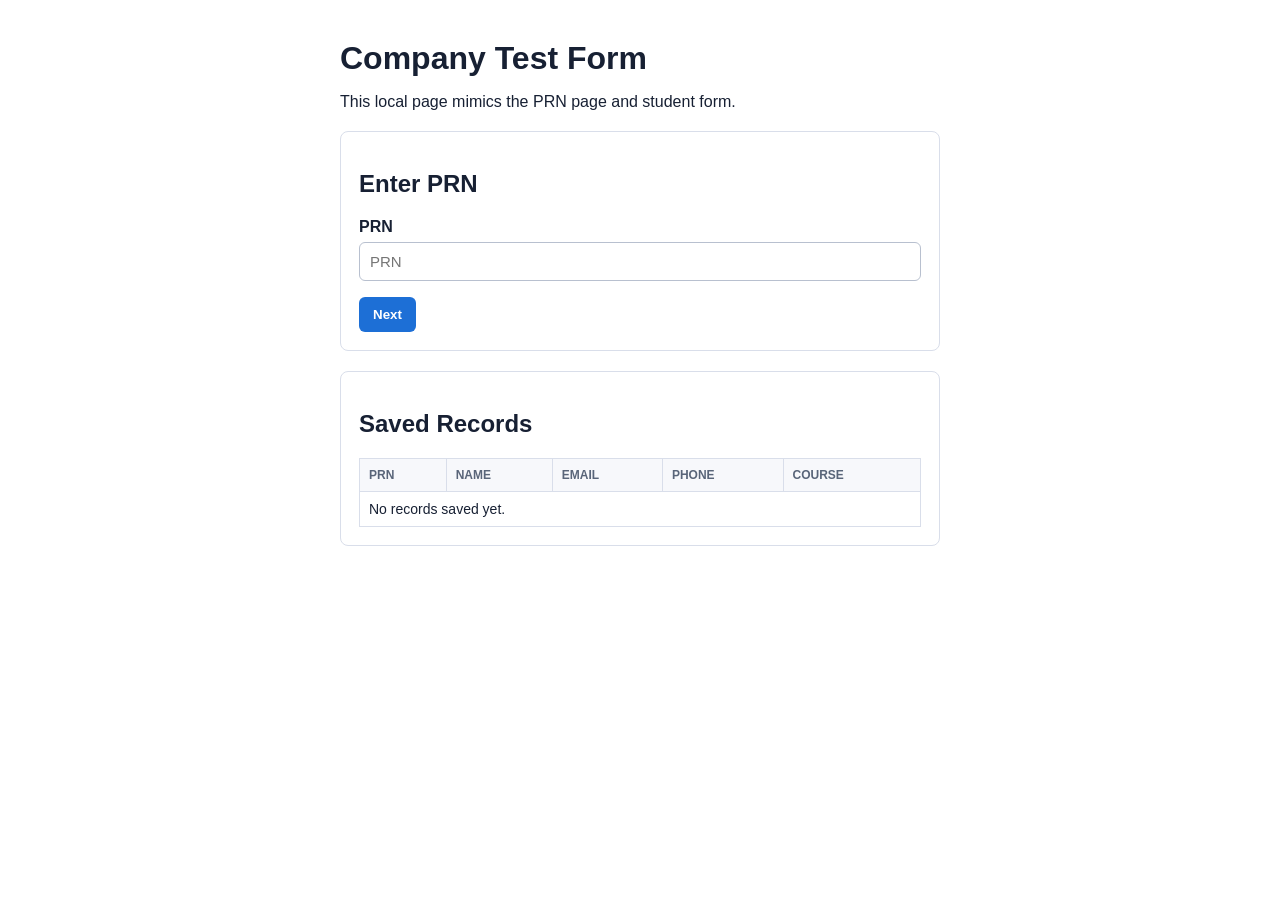
==== index.html @ e7776356 "Build FormBot automation workflow" ====
<!DOCTYPE html>
<html>
<head>
    <meta charset="UTF-8">
    <title>FormBot Test Site</title>
    <style>
        * {
            box-sizing: border-box;
        }

        body {
            max-width: 640px;
            margin: 40px auto;
            padding: 0 20px;
            color: #172033;
            font-family: Arial, sans-serif;
        }

        h1 {
            margin-bottom: 8px;
        }

        .panel {
            margin-top: 20px;
            padding: 18px;
            border: 1px solid #d9deea;
            border-radius: 8px;
            background: #ffffff;
        }

        label {
            display: block;
            margin-top: 12px;
            font-weight: 700;
        }

        input {
            width: 100%;
            margin-top: 6px;
            padding: 10px;
            border: 1px solid #b8c0cf;
            border-radius: 6px;
            font-size: 15px;
        }

        button {
            margin-top: 16px;
            padding: 10px 14px;
            border: 0;
            border-radius: 6px;
            color: #ffffff;
            background: #1d6fd6;
            font-weight: 700;
            cursor: pointer;
        }

        .success {
            margin-top: 14px;
            padding: 10px;
            border-radius: 6px;
            color: #155724;
            background: #d4edda;
        }

        .loading {
            margin-top: 14px;
            color: #596579;
            font-weight: 700;
        }

        table {
            width: 100%;
            margin-top: 14px;
            border-collapse: collapse;
            background: #ffffff;
        }

        th,
        td {
            padding: 9px;
            border: 1px solid #d9deea;
            text-align: left;
            font-size: 14px;
        }

        th {
            color: #596579;
            background: #f7f8fb;
            font-size: 12px;
            text-transform: uppercase;
        }
    </style>
</head>
<body>
    <h1>Company Test Form</h1>
    <p>This local page mimics the PRN page and student form.</p>

    <main id="app"></main>

    <section class="panel">
        <h2>Saved Records</h2>
        <table>
            <thead>
                <tr>
                    <th>PRN</th>
                    <th>Name</th>
                    <th>Email</th>
                    <th>Phone</th>
                    <th>Course</th>
                </tr>
            </thead>
            <tbody id="savedRecords">
                <tr>
                    <td colspan="5">No records saved yet.</td>
                </tr>
            </tbody>
        </table>
    </section>

    <script>
        const app = document.getElementById("app");
        const savedRecordsElement = document.getElementById("savedRecords");
        const savedRecords = [];

        function renderSavedRecords() {
            if (savedRecords.length === 0) {
                savedRecordsElement.innerHTML = `
                    <tr>
                        <td colspan="5">No records saved yet.</td>
                    </tr>
                `;
                return;
            }

            savedRecordsElement.innerHTML = savedRecords.map((record) => `
                <tr>
                    <td>${record.PRN}</td>
                    <td>${record.Name}</td>
                    <td>${record.Email}</td>
                    <td>${record.Phone}</td>
                    <td>${record.Course}</td>
                </tr>
            `).join("");
        }

        function addSavedRecord(prn) {
            savedRecords.push({
                PRN: prn,
                Name: document.getElementById("Name").value,
                Email: document.getElementById("Email").value,
                Phone: document.getElementById("Phone").value,
                Course: document.getElementById("Course").value
            });

            renderSavedRecords();
        }

        function renderPrnPage() {
            app.innerHTML = `
                <section class="panel">
                    <h2>Enter PRN</h2>
                    <label for="prn">PRN</label>
                    <input id="prn" name="PRN" placeholder="PRN" autocomplete="off">
                    <button id="next">Next</button>
                    <div id="prnMessage"></div>
                </section>
            `;

            const prnInput = document.getElementById("prn");
            const nextButton = document.getElementById("next");

            function openStudentForm() {
                const prn = prnInput.value.trim();

                if (!prn) {
                    return;
                }

                nextButton.disabled = true;
                document.getElementById("prnMessage").innerHTML =
                    `<div class="loading">Loading form for ${prn}...</div>`;

                setTimeout(() => {
                    history.pushState({ page: "form" }, "", "#form");
                    renderStudentForm(prn);
                }, 900);
            }

            nextButton.addEventListener("click", openStudentForm);
            prnInput.addEventListener("keydown", (event) => {
                if (event.key === "Enter") {
                    event.preventDefault();
                    openStudentForm();
                }
            });
        }

        function renderStudentForm(prn) {
            app.innerHTML = `
                <section class="panel">
                    <h2>Student Form</h2>
                    <p>Loaded PRN: <strong>${prn}</strong></p>

                    <label for="Name">Name</label>
                    <input id="Name" name="Name" placeholder="Name">

                    <label for="Email">Email</label>
                    <input id="Email" name="Email" placeholder="Email">

                    <label for="Phone">Phone</label>
                    <input id="Phone" name="Phone" placeholder="Phone">

                    <label for="Course">Course</label>
                    <input id="Course" name="Course" placeholder="Course">

                    <label for="ReadonlyExample">Readonly Field</label>
                    <input id="ReadonlyExample" name="ReadonlyExample" value="FormBot should skip this" readonly>

                    <button id="save">Save</button>
                    <div id="message"></div>
                </section>
            `;

            document.getElementById("save").addEventListener("click", () => {
                const saveButton = document.getElementById("save");

                saveButton.disabled = true;
                saveButton.innerText = "Saving...";
                document.getElementById("message").innerHTML =
                    `<div class="loading">Saving ${prn}...</div>`;

                setTimeout(() => {
                    addSavedRecord(prn);
                    document.getElementById("message").innerHTML =
                        `<div class="success">Saved ${prn}</div>`;
                }, 900);
            });
        }

        window.addEventListener("popstate", () => {
            renderPrnPage();
        });

        renderPrnPage();
    </script>
</body>
</html>
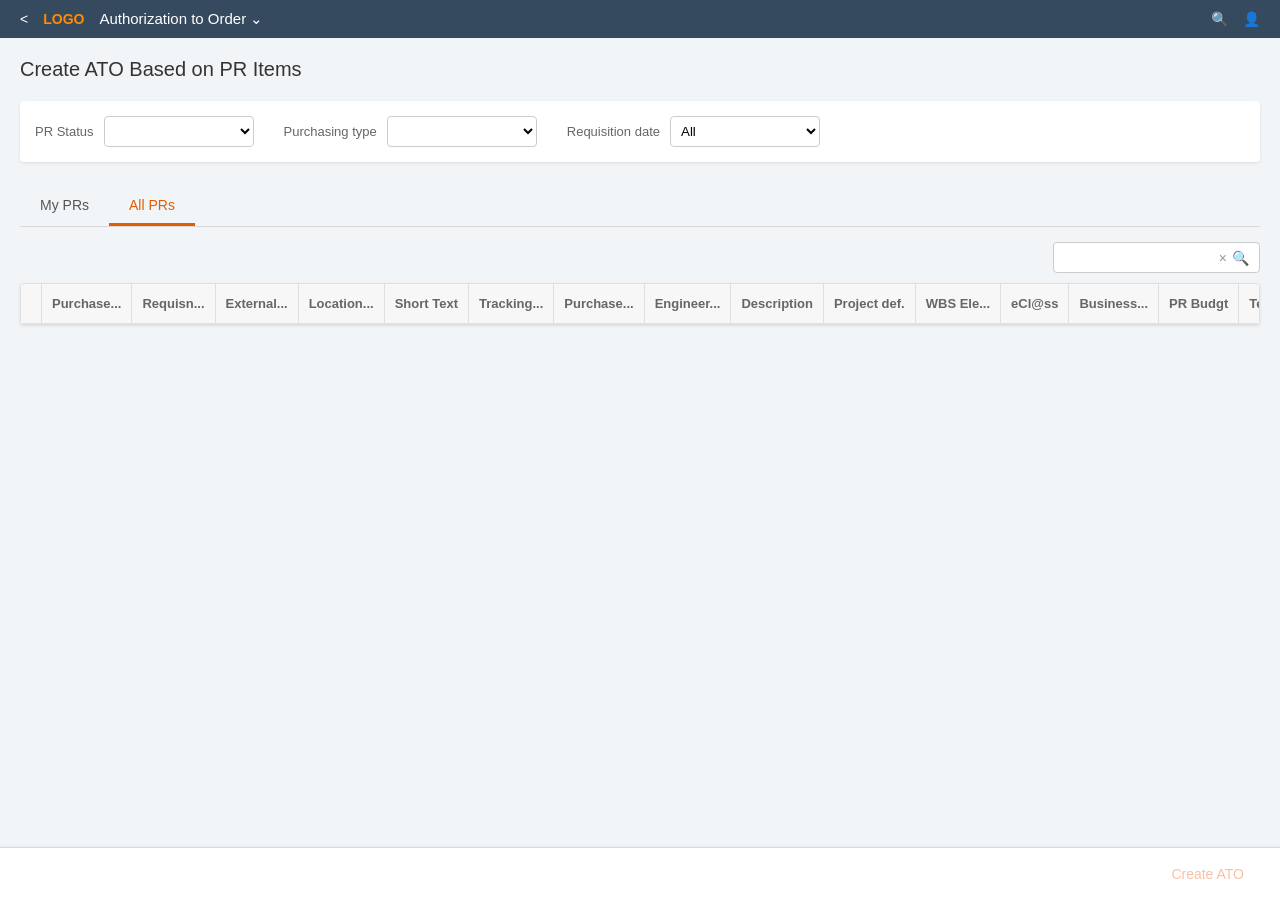
==== commit 417c677d: "Add info reference file and update index.html" ====
--- a/index.html
+++ b/index.html
@@ -1,247 +1,344 @@
 <!DOCTYPE html>
-<html>
+<html lang="en">
 <head>
     <meta charset="UTF-8">
-    <title>FormBot Test Site</title>
+    <meta name="viewport" content="width=device-width, initial-scale=1.0">
+    <title>Authorization to Order</title>
     <style>
         * {
             box-sizing: border-box;
+            margin: 0;
+            padding: 0;
+            font-family: 'Segoe UI', Tahoma, Geneva, Verdana, sans-serif;
         }
 
         body {
-            max-width: 640px;
-            margin: 40px auto;
-            padding: 0 20px;
-            color: #172033;
-            font-family: Arial, sans-serif;
-        }
-
-        h1 {
-            margin-bottom: 8px;
-        }
-
-        .panel {
-            margin-top: 20px;
-            padding: 18px;
-            border: 1px solid #d9deea;
-            border-radius: 8px;
+            background-color: #f2f5f8; /* Light blue-grey background */
+            color: #333;
+            font-size: 14px;
+            padding-bottom: 60px; /* Space for footer */
+        }
+
+        /* Header */
+        header {
+            background-color: #354a5f;
+            color: white;
+            padding: 10px 20px;
+            display: flex;
+            align-items: center;
+            justify-content: space-between;
+        }
+
+        .header-left, .header-right {
+            display: flex;
+            align-items: center;
+            gap: 15px;
+        }
+
+        .header-title {
+            font-size: 15px;
+            font-weight: normal;
+        }
+
+        /* Page Content */
+        .page-content {
+            padding: 20px;
+        }
+
+        .page-title {
+            font-size: 20px;
+            font-weight: normal;
+            margin-bottom: 20px;
+            color: #333;
+        }
+
+        /* Filters */
+        .filters {
+            display: flex;
+            gap: 30px;
+            margin-bottom: 25px;
+            padding: 15px;
             background: #ffffff;
-        }
-
-        label {
-            display: block;
-            margin-top: 12px;
-            font-weight: 700;
-        }
-
-        input {
-            width: 100%;
-            margin-top: 6px;
-            padding: 10px;
-            border: 1px solid #b8c0cf;
-            border-radius: 6px;
-            font-size: 15px;
-        }
-
-        button {
-            margin-top: 16px;
-            padding: 10px 14px;
-            border: 0;
-            border-radius: 6px;
-            color: #ffffff;
-            background: #1d6fd6;
-            font-weight: 700;
+            border-radius: 4px;
+            box-shadow: 0 1px 3px rgba(0,0,0,0.1);
+        }
+
+        .filter-group {
+            display: flex;
+            align-items: center;
+            gap: 10px;
+        }
+
+        .filter-group label {
+            color: #666;
+            font-size: 13px;
+        }
+
+        .filter-group select {
+            padding: 6px;
+            border: 1px solid #ccc;
+            border-radius: 4px;
+            min-width: 150px;
+            background: #fff;
+        }
+
+        /* Tabs */
+        .tabs {
+            display: flex;
+            border-bottom: 1px solid #d9d9d9;
+            margin-bottom: 15px;
+        }
+
+        .tab {
+            padding: 10px 20px;
             cursor: pointer;
-        }
-
-        .success {
-            margin-top: 14px;
-            padding: 10px;
-            border-radius: 6px;
-            color: #155724;
-            background: #d4edda;
-        }
-
-        .loading {
-            margin-top: 14px;
-            color: #596579;
-            font-weight: 700;
+            color: #555;
+            font-weight: 500;
+        }
+
+        .tab.active {
+            color: #e55c00;
+            border-bottom: 3px solid #e55c00;
+        }
+
+        /* Toolbar */
+        .toolbar {
+            display: flex;
+            justify-content: flex-end;
+            margin-bottom: 10px;
+        }
+
+        .search-box {
+            display: flex;
+            align-items: center;
+            border: 1px solid #ccc;
+            border-radius: 4px;
+            background: white;
+            padding: 2px 10px;
+        }
+
+        .search-box input {
+            border: none;
+            outline: none;
+            padding: 5px;
+            width: 150px;
+        }
+
+        .search-box .clear, .search-box .icon {
+            cursor: pointer;
+            color: #999;
+            margin-left: 5px;
+        }
+
+        /* Table */
+        .table-container {
+            background: white;
+            border: 1px solid #e0e0e0;
+            border-radius: 4px;
+            overflow-x: auto;
+            box-shadow: 0 1px 3px rgba(0,0,0,0.1);
         }
 
         table {
             width: 100%;
-            margin-top: 14px;
             border-collapse: collapse;
+            white-space: nowrap;
+        }
+
+        th, td {
+            padding: 12px 10px;
+            border-bottom: 1px solid #e0e0e0;
+            border-right: 1px solid #e0e0e0;
+            text-align: left;
+            font-size: 13px;
+        }
+
+        th {
+            background-color: #f7f7f7;
+            color: #666;
+            font-weight: 600;
+        }
+
+        th:last-child, td:last-child {
+            border-right: none;
+        }
+
+        .checkbox {
+            width: 16px;
+            height: 16px;
+        }
+
+        /* Footer */
+        .footer {
+            position: fixed;
+            bottom: 0;
+            left: 0;
+            right: 0;
             background: #ffffff;
-        }
-
-        th,
-        td {
-            padding: 9px;
-            border: 1px solid #d9deea;
-            text-align: left;
+            padding: 10px 20px;
+            border-top: 1px solid #d9d9d9;
+            display: flex;
+            justify-content: flex-end;
+            box-shadow: 0 -1px 3px rgba(0,0,0,0.05);
+        }
+
+        .btn-create {
+            background-color: transparent;
+            color: #e55c00;
+            border: none;
+            padding: 8px 16px;
             font-size: 14px;
-        }
-
-        th {
-            color: #596579;
-            background: #f7f8fb;
-            font-size: 12px;
-            text-transform: uppercase;
+            cursor: pointer;
+        }
+
+        .btn-create:disabled {
+            color: #f9c0a6;
+            cursor: not-allowed;
         }
     </style>
 </head>
 <body>
-    <h1>Company Test Form</h1>
-    <p>This local page mimics the PRN page and student form.</p>
-
-    <main id="app"></main>
-
-    <section class="panel">
-        <h2>Saved Records</h2>
-        <table>
-            <thead>
-                <tr>
-                    <th>PRN</th>
-                    <th>Name</th>
-                    <th>Email</th>
-                    <th>Phone</th>
-                    <th>Course</th>
-                </tr>
-            </thead>
-            <tbody id="savedRecords">
-                <tr>
-                    <td colspan="5">No records saved yet.</td>
-                </tr>
-            </tbody>
-        </table>
-    </section>
+
+    <header>
+        <div class="header-left">
+            <span>&lt;</span>
+            <span style="font-weight: bold; color: #ff8c00;">LOGO</span>
+            <span class="header-title">Authorization to Order ⌄</span>
+        </div>
+        <div class="header-right">
+            <span>🔍</span>
+            <span>👤</span>
+        </div>
+    </header>
+
+    <div class="page-content">
+        <h1 class="page-title">Create ATO Based on PR Items</h1>
+
+        <div class="filters">
+            <div class="filter-group">
+                <label>PR Status</label>
+                <select>
+                    <option></option>
+                    <option>Open</option>
+                    <option>In Progress</option>
+                    <option>Approved</option>
+                    <option>Rejected</option>
+                </select>
+            </div>
+            <div class="filter-group">
+                <label>Purchasing type</label>
+                <select>
+                    <option></option>
+                    <option>Standard</option>
+                    <option>Subcontracting</option>
+                    <option>Consignment</option>
+                    <option>Third-party</option>
+                </select>
+            </div>
+            <div class="filter-group">
+                <label>Requisition date</label>
+                <select>
+                    <option>All</option>
+                    <option>Today</option>
+                    <option>Yesterday</option>
+                    <option>Last 7 Days</option>
+                    <option>Last 30 Days</option>
+                </select>
+            </div>
+        </div>
+
+        <div class="tabs">
+            <div class="tab">My PRs</div>
+            <div class="tab active">All PRs</div>
+        </div>
+
+        <div class="toolbar">
+            <div class="search-box">
+                <input type="text" value="" id="searchInput">
+                <span class="clear" id="clearSearch">×</span>
+                <span class="icon" id="searchBtn">🔍</span>
+            </div>
+        </div>
+
+        <div class="table-container">
+            <table>
+                <thead>
+                    <tr>
+                        <th></th>
+                        <th>Purchase...</th>
+                        <th>Requisn...</th>
+                        <th>External...</th>
+                        <th>Location...</th>
+                        <th>Short Text</th>
+                        <th>Tracking...</th>
+                        <th>Purchase...</th>
+                        <th>Engineer...</th>
+                        <th>Description</th>
+                        <th>Project def.</th>
+                        <th>WBS Ele...</th>
+                        <th>eCl@ss</th>
+                        <th>Business...</th>
+                        <th>PR Budgt</th>
+                        <th>Text</th>
+                        <th>Changed...</th>
+                    </tr>
+                </thead>
+                <tbody id="tableBody">
+                    <!-- Table data will be injected here by the extension -->
+                </tbody>
+            </table>
+        </div>
+    </div>
+
+    <div class="footer">
+        <button class="btn-create" disabled>Create ATO</button>
+    </div>
 
     <script>
-        const app = document.getElementById("app");
-        const savedRecordsElement = document.getElementById("savedRecords");
-        const savedRecords = [];
-
-        function renderSavedRecords() {
-            if (savedRecords.length === 0) {
-                savedRecordsElement.innerHTML = `
+        const searchInput = document.getElementById('searchInput');
+        const searchBtn = document.getElementById('searchBtn');
+        const clearSearch = document.getElementById('clearSearch');
+        const tableBody = document.getElementById('tableBody');
+
+        function performSearch() {
+            const prn = searchInput.value.trim();
+            if (prn) {
+                tableBody.innerHTML = `
                     <tr>
-                        <td colspan="5">No records saved yet.</td>
+                        <td><input type="checkbox" class="checkbox"></td>
+                        <td>1000394816</td>
+                        <td>00010</td>
+                        <td></td>
+                        <td>PT India</td>
+                        <td>LRM:1054 1928UVNS ERT, REC ERG-50</td>
+                        <td></td>
+                        <td></td>
+                        <td></td>
+                        <td>Customer project</td>
+                        <td>S.9006896</td>
+                        <td>S.9006896.120</td>
+                        <td>23000000</td>
+                        <td>MS S</td>
+                        <td>0,00</td>
+                        <td>Open</td>
+                        <td>08.07.2026</td>
                     </tr>
                 `;
-                return;
             }
-
-            savedRecordsElement.innerHTML = savedRecords.map((record) => `
-                <tr>
-                    <td>${record.PRN}</td>
-                    <td>${record.Name}</td>
-                    <td>${record.Email}</td>
-                    <td>${record.Phone}</td>
-                    <td>${record.Course}</td>
-                </tr>
-            `).join("");
-        }
-
-        function addSavedRecord(prn) {
-            savedRecords.push({
-                PRN: prn,
-                Name: document.getElementById("Name").value,
-                Email: document.getElementById("Email").value,
-                Phone: document.getElementById("Phone").value,
-                Course: document.getElementById("Course").value
-            });
-
-            renderSavedRecords();
-        }
-
-        function renderPrnPage() {
-            app.innerHTML = `
-                <section class="panel">
-                    <h2>Enter PRN</h2>
-                    <label for="prn">PRN</label>
-                    <input id="prn" name="PRN" placeholder="PRN" autocomplete="off">
-                    <button id="next">Next</button>
-                    <div id="prnMessage"></div>
-                </section>
-            `;
-
-            const prnInput = document.getElementById("prn");
-            const nextButton = document.getElementById("next");
-
-            function openStudentForm() {
-                const prn = prnInput.value.trim();
-
-                if (!prn) {
-                    return;
-                }
-
-                nextButton.disabled = true;
-                document.getElementById("prnMessage").innerHTML =
-                    `<div class="loading">Loading form for ${prn}...</div>`;
-
-                setTimeout(() => {
-                    history.pushState({ page: "form" }, "", "#form");
-                    renderStudentForm(prn);
-                }, 900);
+        }
+
+        searchBtn.addEventListener('click', performSearch);
+        
+        searchInput.addEventListener('keydown', (e) => {
+            if (e.key === 'Enter') {
+                performSearch();
             }
-
-            nextButton.addEventListener("click", openStudentForm);
-            prnInput.addEventListener("keydown", (event) => {
-                if (event.key === "Enter") {
-                    event.preventDefault();
-                    openStudentForm();
-                }
-            });
-        }
-
-        function renderStudentForm(prn) {
-            app.innerHTML = `
-                <section class="panel">
-                    <h2>Student Form</h2>
-                    <p>Loaded PRN: <strong>${prn}</strong></p>
-
-                    <label for="Name">Name</label>
-                    <input id="Name" name="Name" placeholder="Name">
-
-                    <label for="Email">Email</label>
-                    <input id="Email" name="Email" placeholder="Email">
-
-                    <label for="Phone">Phone</label>
-                    <input id="Phone" name="Phone" placeholder="Phone">
-
-                    <label for="Course">Course</label>
-                    <input id="Course" name="Course" placeholder="Course">
-
-                    <label for="ReadonlyExample">Readonly Field</label>
-                    <input id="ReadonlyExample" name="ReadonlyExample" value="FormBot should skip this" readonly>
-
-                    <button id="save">Save</button>
-                    <div id="message"></div>
-                </section>
-            `;
-
-            document.getElementById("save").addEventListener("click", () => {
-                const saveButton = document.getElementById("save");
-
-                saveButton.disabled = true;
-                saveButton.innerText = "Saving...";
-                document.getElementById("message").innerHTML =
-                    `<div class="loading">Saving ${prn}...</div>`;
-
-                setTimeout(() => {
-                    addSavedRecord(prn);
-                    document.getElementById("message").innerHTML =
-                        `<div class="success">Saved ${prn}</div>`;
-                }, 900);
-            });
-        }
-
-        window.addEventListener("popstate", () => {
-            renderPrnPage();
         });
 
-        renderPrnPage();
+        clearSearch.addEventListener('click', () => {
+            searchInput.value = '';
+            tableBody.innerHTML = '';
+        });
     </script>
 </body>
 </html>
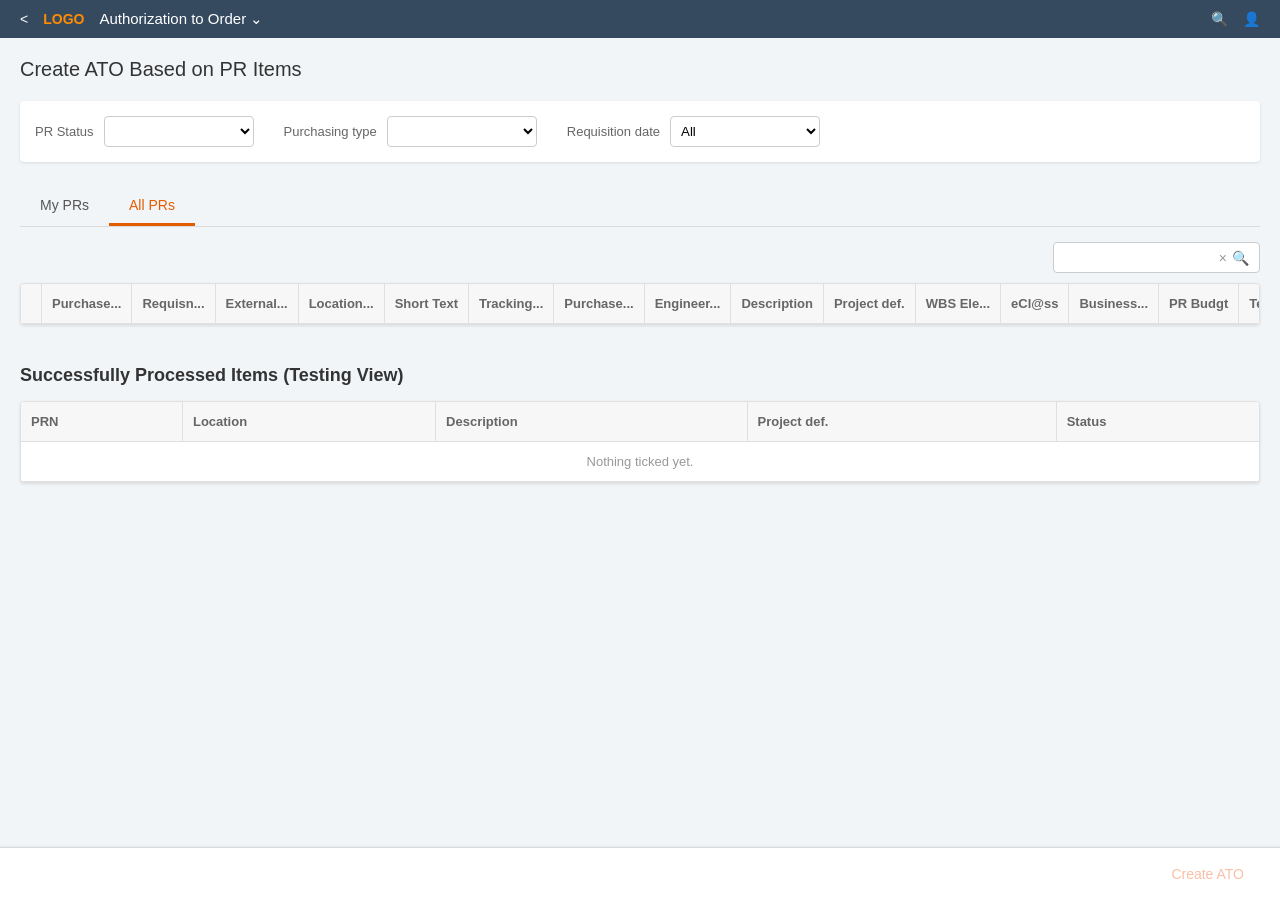
==== commit 575806da: "Update extension for new target website" ====
--- a/index.html
+++ b/index.html
@@ -288,6 +288,25 @@
                 </tbody>
             </table>
         </div>
+
+        <h2 style="margin-top: 40px; margin-bottom: 15px; font-size: 18px; color: #333;">Successfully Processed Items (Testing View)</h2>
+        <div class="table-container" style="margin-bottom: 60px;">
+            <table>
+                <thead>
+                    <tr>
+                        <th>PRN</th>
+                        <th>Location</th>
+                        <th>Description</th>
+                        <th>Project def.</th>
+                        <th>Status</th>
+                    </tr>
+                </thead>
+                <tbody id="processedBody">
+                    <tr><td colspan="5" style="text-align: center; color: #999;">Nothing ticked yet.</td></tr>
+                </tbody>
+            </table>
+        </div>
+
     </div>
 
     <div class="footer">
@@ -299,31 +318,69 @@
         const searchBtn = document.getElementById('searchBtn');
         const clearSearch = document.getElementById('clearSearch');
         const tableBody = document.getElementById('tableBody');
+        const processedBody = document.getElementById('processedBody');
+
+        let processedCount = 0;
+        tableBody.addEventListener('change', (e) => {
+            if (e.target && e.target.classList.contains('checkbox') && e.target.checked) {
+                const row = e.target.closest('tr');
+                const prn = row.cells[1].innerText;
+                
+                if (processedCount === 0) {
+                    processedBody.innerHTML = '';
+                }
+                
+                const newRow = document.createElement('tr');
+                newRow.innerHTML = `
+                    <td><strong>${prn}</strong></td>
+                    <td>PT India</td>
+                    <td>Customer project</td>
+                    <td>S.9006896</td>
+                    <td style="color: green; font-weight: bold;">Ticked ✓</td>
+                `;
+                processedBody.appendChild(newRow);
+                processedCount++;
+            }
+        });
+
+        const validPRNs = ["1000394815", "1000394816", "1000394817", "1000394818", "1000394819", "1000394820"];
 
         function performSearch() {
             const prn = searchInput.value.trim();
-            if (prn) {
-                tableBody.innerHTML = `
-                    <tr>
-                        <td><input type="checkbox" class="checkbox"></td>
-                        <td>1000394816</td>
-                        <td>00010</td>
-                        <td></td>
-                        <td>PT India</td>
-                        <td>LRM:1054 1928UVNS ERT, REC ERG-50</td>
-                        <td></td>
-                        <td></td>
-                        <td></td>
-                        <td>Customer project</td>
-                        <td>S.9006896</td>
-                        <td>S.9006896.120</td>
-                        <td>23000000</td>
-                        <td>MS S</td>
-                        <td>0,00</td>
-                        <td>Open</td>
-                        <td>08.07.2026</td>
-                    </tr>
-                `;
+            if (validPRNs.includes(prn)) {
+                // Append loading row without destroying the current table contents
+                // This keeps the checked row visible so we can see the workflow!
+                const loadingRow = document.createElement('tr');
+                loadingRow.innerHTML = '<td colspan="17" class="loading" style="text-align:center; background-color: #f8f9fa;">Loading next PRN...</td>';
+                tableBody.appendChild(loadingRow);
+                
+                setTimeout(() => {
+                    tableBody.innerHTML = `
+                        <tr>
+                            <td><input type="checkbox" class="checkbox"></td>
+                            <td>${prn}</td>
+                            <td>00010</td>
+                            <td></td>
+                            <td>PT India</td>
+                            <td>LRM:1054 1928UVNS ERT, REC ERG-50</td>
+                            <td></td>
+                            <td></td>
+                            <td></td>
+                            <td>Customer project</td>
+                            <td>S.9006896</td>
+                            <td>S.9006896.120</td>
+                            <td>23000000</td>
+                            <td>MS S</td>
+                            <td>0,00</td>
+                            <td>Open</td>
+                            <td>08.07.2026</td>
+                        </tr>
+                    `;
+                }, 1500);
+            } else if (prn) {
+                tableBody.innerHTML = '<tr><td colspan="17" style="text-align:center;">No records found.</td></tr>';
+            } else {
+                tableBody.innerHTML = '';
             }
         }
 
@@ -337,7 +394,7 @@
 
         clearSearch.addEventListener('click', () => {
             searchInput.value = '';
-            tableBody.innerHTML = '';
+            // Do not clear the table here so the ticked row stays visible during the transition
         });
     </script>
 </body>
